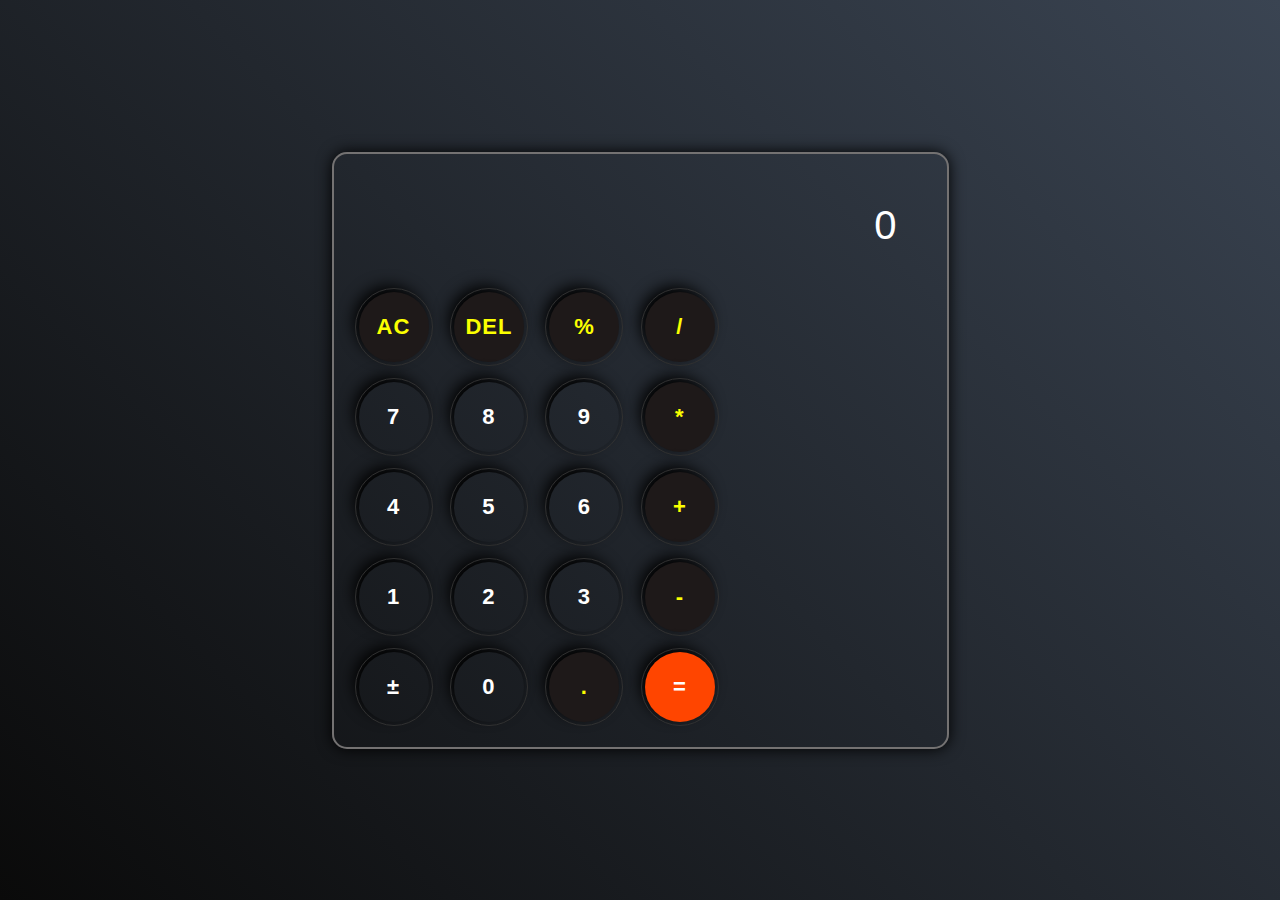
==== index.html @ 4d85b24c "Add files via upload" ====
<!DOCTYPE html>
<html lang="en">
<head>
    <meta charset="UTF-8">
    <meta name="viewport" content="width=device-width, initial-scale=1.0">
    <title>calculator </title>
    <link rel="stylesheet" href="style.css">
</head>
<body>
    <div class="calculator">
        <div class="display">
        <input type="text" name="" id="inputBox" value="0" placeholder="0">
        </div>
        <div class="ror">
            <button type="button" class="opr">AC</button>
            <button type="button" class="opr">DEL</button>
            <button type="button" class="opr">%</button>
            <button type="button" class="opr">/</button>
        </div>
        <div class="ror">
            <button type="button">7</button>
            <button type="button">8</button>
            <button type="button">9</button>
            <button type="button" class="opr">*</button>
        </div>
        <div class="ror">
            <button type="button">4</button>
            <button type="button">5</button>
            <button type="button">6</button>
            <button type="button" class="opr">+</button>
        </div>
        <div class="ror">
            <button type="button">1</button>
            <button type="button">2</button>
            <button type="button">3</button>
            <button type="button" class="opr">-</button>
        </div>
        <div class="ror">
            <button type="button" id="plusminus">&#xB1</button>
            <button type="button">0</button>
            <button type="button" class="opr">.</button>
            <button type="button" id="eqBtn">=</button>
        </div>

    </div>
    <script src="app.js"></script>
</body>
</html>
---- style.css ----
*{
    margin: 0;
    padding: 0;
    box-sizing: border-box;
    font-family: Arial, Helvetica, sans-serif;
    letter-spacing: 1px;
}
body{
    min-height: 100vh;
    max-width: 100%;
    display: flex;
    justify-content: center;
    align-items: center;
    background: linear-gradient(45deg, #0a0a0a, #3a4452);

}
.calculator{
    padding: 15px; 
    box-shadow: 0 0 15px #000;
    border: 2px solid rgb(116,114,114);
    border-radius: 15px;

}
.display input{
    width: 360;
    border: none;
    outline: none;
    padding: 24px;
    margin: 10px;
    background: transparent;
    color: #fff;
    font-size: 40px;
    text-align: right;
    cursor: pointer;

}
input::placeholder{
    color: #fff;
}
button{
    width: 70px;
    height: 70px;
    margin: 10px; 
    background: transparent;
    color: #fff;
    font-size: 22px;
    font-weight: 600;
    border-radius: 50%;
    border: 0;
    box-shadow: -5px -6px 15px #000;
    outline: 1px solid #313131;
    outline-offset: 3px;
    cursor: pointer;
}
button:active{
    background: #000;
    transform: translate(2px, 2px);
}
.opr{
    color: #fbff00;
    background-color: #1e1919;
    font-weight: 700;
}
#eqBtn{
    background: orangered;
    font-weight: 900;

}
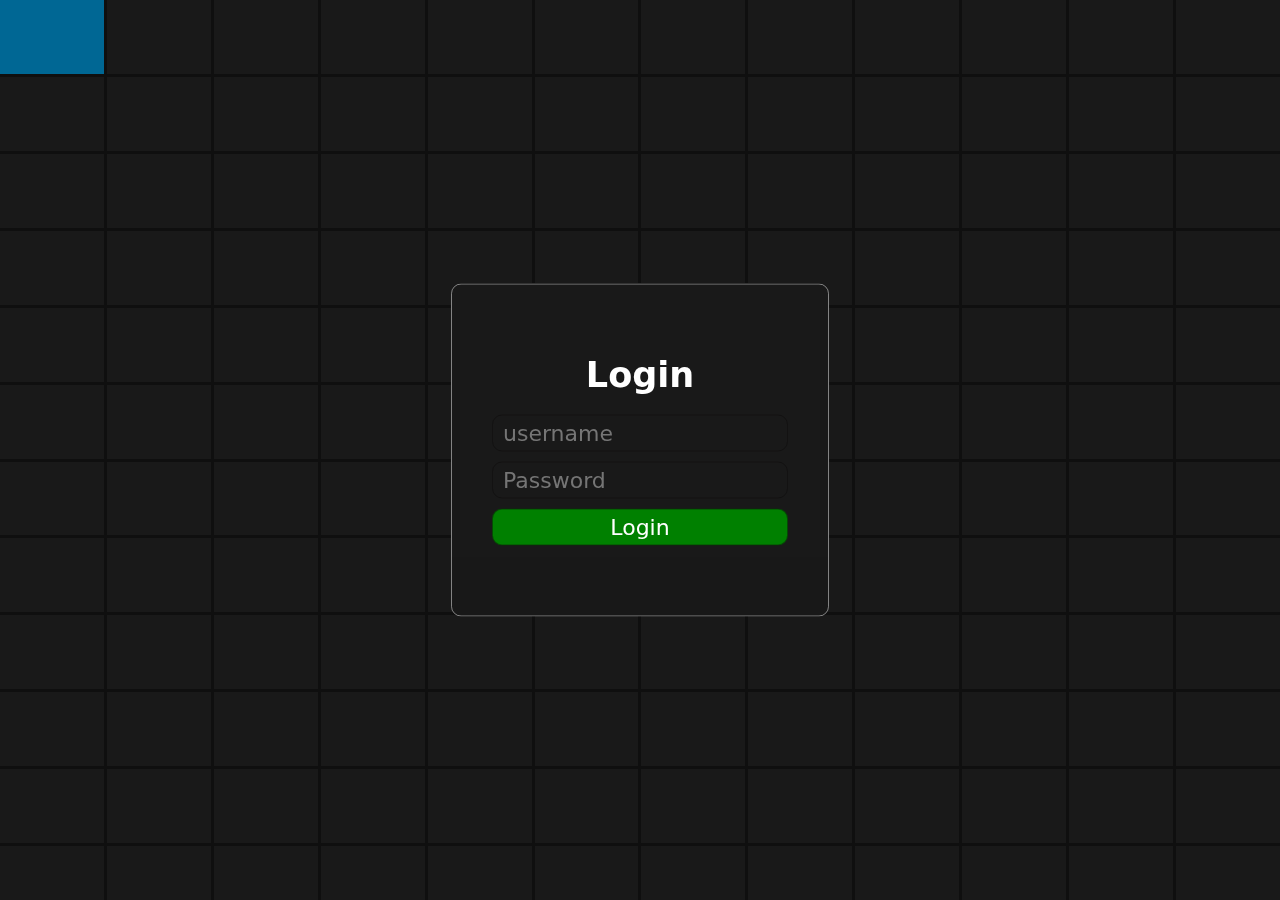
==== commit 184e42bd: "Add files via upload" ====
--- a/index.html
+++ b/index.html
@@ -3,46 +3,180 @@
 <head>
     <meta charset="UTF-8">
     <meta name="viewport" content="width=device-width, initial-scale=1.0">
-    <title>calculator </title>
+    <title>Login page</title>
     <link rel="stylesheet" href="style.css">
 </head>
 <body>
-    <div class="calculator">
-        <div class="display">
-        <input type="text" name="" id="inputBox" value="0" placeholder="0">
-        </div>
-        <div class="ror">
-            <button type="button" class="opr">AC</button>
-            <button type="button" class="opr">DEL</button>
-            <button type="button" class="opr">%</button>
-            <button type="button" class="opr">/</button>
-        </div>
-        <div class="ror">
-            <button type="button">7</button>
-            <button type="button">8</button>
-            <button type="button">9</button>
-            <button type="button" class="opr">*</button>
-        </div>
-        <div class="ror">
-            <button type="button">4</button>
-            <button type="button">5</button>
-            <button type="button">6</button>
-            <button type="button" class="opr">+</button>
-        </div>
-        <div class="ror">
-            <button type="button">1</button>
-            <button type="button">2</button>
-            <button type="button">3</button>
-            <button type="button" class="opr">-</button>
-        </div>
-        <div class="ror">
-            <button type="button" id="plusminus">&#xB1</button>
-            <button type="button">0</button>
-            <button type="button" class="opr">.</button>
-            <button type="button" id="eqBtn">=</button>
-        </div>
-
+    <div class="container">
+        <div class="moving-bg"></div>
+        <div class="boxs">
+            <span></span>
+            <span></span>
+            <span></span>
+            <span></span>
+            <span></span>
+            <span></span>
+            <span></span>
+            <span></span>
+            <span></span>
+            <span></span>
+            <span></span>
+            <span></span>
+            <span></span>
+            <span></span>
+            <span></span>
+            <span></span>
+            <span></span>
+            <span></span>
+            <span></span>
+            <span></span>
+            <span></span>
+            <span></span>
+            <span></span>
+            <span></span>
+            <span></span>
+            <span></span>
+            <span></span>
+            <span></span>
+            <span></span>
+            <span></span>
+            <span></span>
+            <span></span>
+            <span></span>
+            <span></span>
+            <span></span>
+            <span></span>
+            <span></span>
+            <span></span>
+            <span></span>
+            <span></span>
+            <span></span>
+            <span></span>
+            <span></span>
+            <span></span>
+            <span></span>
+            <span></span>
+            <span></span>
+            <span></span>
+            <span></span>
+            <span></span>
+            <span></span>
+            <span></span>
+            <span></span>
+            <span></span>
+            <span></span>
+            <span></span>
+            <span></span>
+            <span></span>
+            <span></span>
+            <span></span>
+            <span></span>
+            <span></span>
+            <span></span>
+            <span></span>
+            <span></span>
+            <span></span>
+            <span></span>
+            <span></span>
+            <span></span>
+            <span></span>
+            <span></span>
+            <span></span>
+            <span></span>
+            <span></span>
+            <span></span>
+            <span></span>
+            <span></span>
+            <span></span>
+            <span></span>
+            <span></span>
+            <span></span>
+            <span></span>
+            <span></span>
+            <span></span>
+            <span></span>
+            <span></span>
+            <span></span>
+            <span></span>
+            <span></span>
+            <span></span>
+            <span></span>
+            <span></span>
+            <span></span>
+            <span></span>
+            <span></span>
+            <span></span>
+            <span></span>
+            <span></span>
+            <span></span>
+            <span></span>
+            <span></span>
+            <span></span>
+            <span></span>
+            <span></span>
+            <span></span>
+            <span></span>
+            <span></span>
+            <span></span>
+            <span></span>
+            <span></span>
+            <span></span>
+            <span></span>
+            <span></span>
+            <span></span>
+            <span></span>
+            <span></span>
+            <span></span>
+            <span></span>
+            <span></span>
+            <span></span>
+            <span></span>
+            <span></span>
+            <span></span>
+            <span></span>
+            <span></span>
+            <span></span>
+            <span></span>
+            <span></span>
+            <span></span>
+            <span></span>
+            <span></span>
+            <span></span>
+            <span></span>
+            <span></span>
+            <span></span>
+            <span></span>
+            <span></span>
+            <span></span>
+            <span></span>
+            <span></span>
+            <span></span>
+            <span></span>
+            <span></span>
+            <span></span>
+            <span></span>
+            <span></span>
+            <span></span>
+            <span></span>
+            <span></span>
+            <span></span>
+            <span></span>
+            <span></span>
+            <span></span>
+            <span></span>
+            <span></span>
+            <span></span>
+            <span></span>
     </div>
-    <script src="app.js"></script>
+    <div class="Login-card">
+        <h1>Login</h1>
+        <form action="">
+            <input type="text" placeholder="username">
+            <input type="password" placeholder="Password">
+            <input type="Submit" value="Login">
+        </form>
+    </div>
+    </div>
+    <script src="script.js"></script>
 </body>
 </html>--- a/style.css
+++ b/style.css
@@ -2,67 +2,93 @@
     margin: 0;
     padding: 0;
     box-sizing: border-box;
-    font-family: Arial, Helvetica, sans-serif;
-    letter-spacing: 1px;
-}
-body{
-    min-height: 100vh;
-    max-width: 100%;
-    display: flex;
-    justify-content: center;
-    align-items: center;
-    background: linear-gradient(45deg, #0a0a0a, #3a4452);
+    font-family: system-ui, -apple-system, BlinkMacSystemFont, 'Segoe UI', Roboto, Oxygen, Ubuntu, Cantarell, 'Open Sans', 'Helvetica Neue', sans-serif;
 
 }
-.calculator{
-    padding: 15px; 
-    box-shadow: 0 0 15px #000;
-    border: 2px solid rgb(116,114,114);
-    border-radius: 15px;
+html, body{
+width: 100%;
+height: 100%;
+}
+.container {
+    width: 100%;
+    height: 100%;
+    background-color: rgb(15, 15, 15);
+    position: relative;
+    overflow: hidden;
+}
+.moving-bg {
+    height: 200px;
+    width: 100%;
+    background-color: aqua;
+    box-shadow: 0 0 100px 200px rgb(36, 150, 150);
+    position: absolute;
+    top: -100%;
+    animation: rohan 3s linear infinite;
+}
+.boxs{
+    position: absolute;
+    display: grid;
+    grid-template-columns: repeat(auto-fill, minmax(100px, 1fr));
+    width: 100%;
+    gap: 3px;
+}
+.boxs>span{
+    background-color: rgb(25, 25, 25);
+    width: 100%;
+    padding-top: 0;
+    margin: 0;
+    padding-bottom: calc(100% - 30px);
+    transition: all 0.9s ease;
 
 }
-.display input{
-    width: 360;
-    border: none;
-    outline: none;
-    padding: 24px;
-    margin: 10px;
-    background: transparent;
-    color: #fff;
-    font-size: 40px;
-    text-align: right;
-    cursor: pointer;
+.Login-card{
+    position: absolute;
+    z-index: 999;
+    top: 50%;
+    left: 50%;
+    transform: translate(-50%, -50%);
+    display: flex;
+    flex-direction: column;
+    gap: 20px;
+    backdrop-filter: blur(50px);
+    padding: 70px 40px;
+    border: 1px solid rgb(255, 255, 255, 0.465);
+    border-radius: 10px;
+}
+.Login-card>h1{
+    color: white;
+    text-align: center;
+    font-size: 35px;
+}
+.Login-card>form{
+    display: flex;
+    flex-direction: column;
+    gap: 10px;
+}
+.Login-card>form>input{
+    font-size: 22px;
+    padding: 5px 10px;
+    border: 1px solid rgba(12, 10, 10, 0.465);
+    border-radius: 10px;
+    background-color: transparent;
+    color: white;
 
 }
-input::placeholder{
-    color: #fff;
+.Login-card>form>input:focus{
+    outline: 0;
+    
 }
-button{
-    width: 70px;
-    height: 70px;
-    margin: 10px; 
-    background: transparent;
-    color: #fff;
-    font-size: 22px;
-    font-weight: 600;
-    border-radius: 50%;
-    border: 0;
-    box-shadow: -5px -6px 15px #000;
-    outline: 1px solid #313131;
-    outline-offset: 3px;
-    cursor: pointer;
+.Login-card>form>input:last-child{
+    background-color: green;
 }
-button:active{
-    background: #000;
-    transform: translate(2px, 2px);
+.Login-card>form>input:last-child:active{
+    background-color: rgb(0, 188, 0);
 }
-.opr{
-    color: #fbff00;
-    background-color: #1e1919;
-    font-weight: 700;
-}
-#eqBtn{
-    background: orangered;
-    font-weight: 900;
-
+@keyframes rohan {
+    from {
+        top: -100%;
+    }to {
+        top: 200%;
+    }
+    
 }